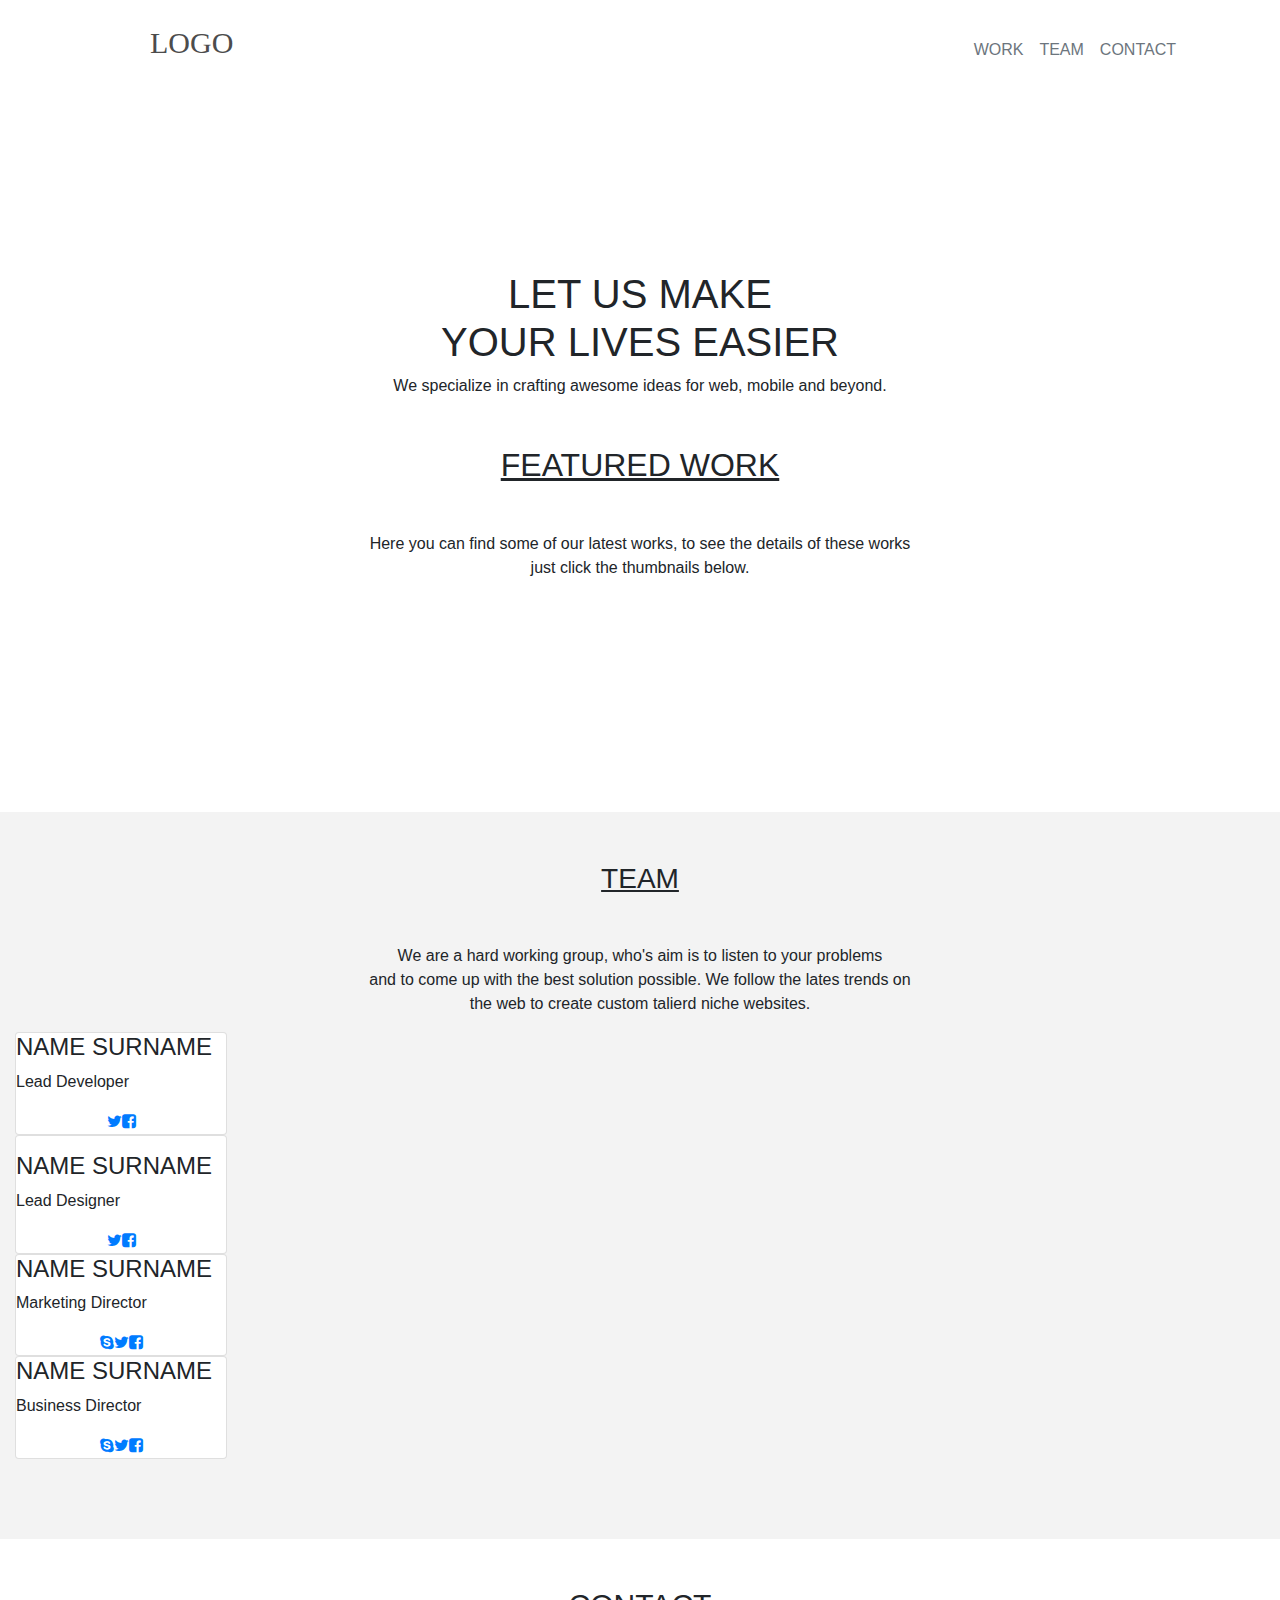
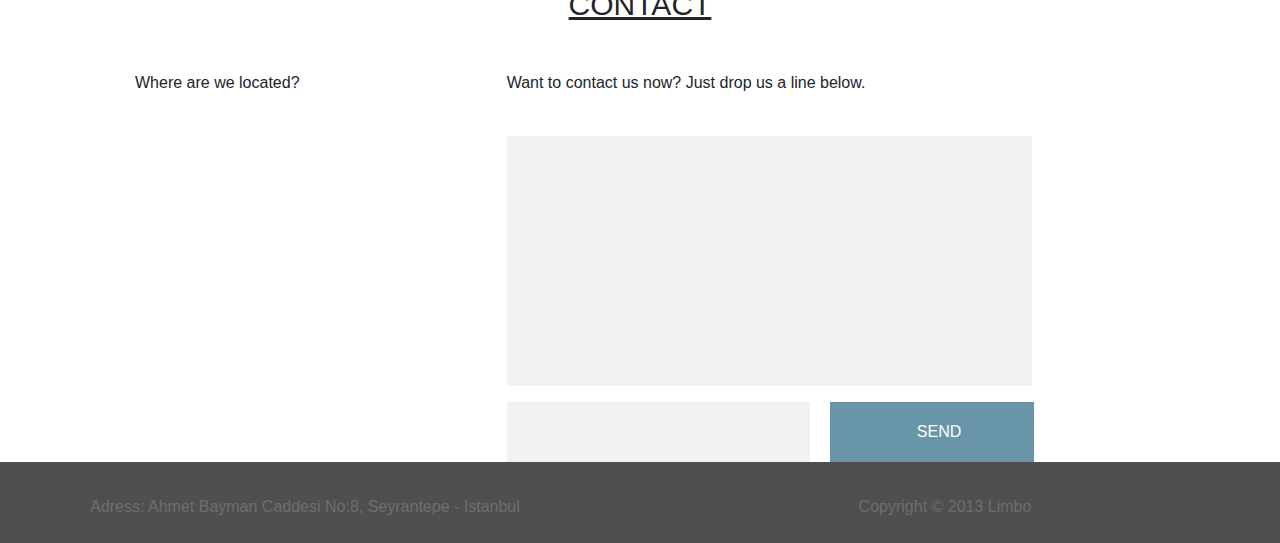
==== index.html @ c2a53e8f "Update and rename letus.html to index.html" ====
<!DOCTYPE html>
<html lang="en">
<head>
    <meta charset="UTF-8">
    <meta name="viewport" content="width=device-width, initial-scale=1.0">
    <meta http-equiv="X-UA-Compatible" content="ie=edge">
    <link rel="stylesheet" href="https://maxcdn.bootstrapcdn.com/bootstrap/4.0.0/css/bootstrap.min.css" integrity="sha384-Gn5384xqQ1aoWXA+058RXPxPg6fy4IWvTNh0E263XmFcJlSAwiGgFAW/dAiS6JXm" crossorigin="anonymous">
    <link href="css/bootstrap.css" rel="stylesheet" media="screen">
    <link rel="stylesheet" href="/font-awesome/css/fontawesome.min.css">
    <link rel="stylesheet" href="https://maxcdn.bootstrapcdn.com/font-awesome/4.4.0/css/font-awesome.min.css">
    <script src="https://ajax.googleapis.com/ajax/libs/jquery/2.2.0/jquery.min.js"></script>
    <script type="text/javascript" src="/jquery/jquery-3.4.1.min.js"></script>
<script type="text/javascript">
$(function(){
        $("a[href^='#']").click(function(){
                var _href = $(this).attr("href");
                $("html, body").animate({scrollTop: $(_href).offset().top+"px"});
                return false;
        });
});
</script>
    <link rel="stylesheet" href="letus.css">
    <title>Document</title>
</head>
<body>
<div class="firstcontainer" style="display: flex; justify-content: space-between; height: 100px; max-width: 1200px;">
    <a class="navbar-brand " style="color: #4c4c4c;font-family: 'Gotham Pro Regular'; padding-left: 150px; arial; font-size: 30px; padding-top: 20px;" href="#">LOGO</a>
    <nav class="navbar navbar-expand-lg text-right" id="nav_cont">
        <div class="collapse navbar-collapse" id="navbarSupportedContent">
          <ul class="navbar-nav mr-auto">
            <li class="nav-item">
              <a class="nav-link disabled" href="#works_section">
               WORK
              </a>
            </li>
            <li class="nav-item">
              <a class="nav-link disabled" href="#team_section">TEAM</a>
            </li>
            <li class="nav-item">
                <a class="nav-link disabled" href="#contact_section">CONTACT</a>
              </li>
          </ul>
        </nav>
          
        </div>
</div> 
<div class="container_second" >
    <div class="text-center" style="padding-top: 170px;">
    <h1>LET US MAKE <br>
    YOUR LIVES EASIER
    </h1>
    <p>We specialize in crafting awesome ideas for web, mobile and beyond.</p>
    </div>
   </div>
   <div>
   <h2 class="text-center m-5"><u>FEATURED WORK</u> </h2>
   <p class="text-center">Here you can find some of our latest works, to see the details of these works <br>
        just click the thumbnails below.</p>
        <div class="works-section" id="works_section">
<div>
<img src="./img/pillter-1.png" alt="">
    </div>
    <div>
            <img src="./img/touch.png" alt="">
        </div>
        <div>
                <img src="./img/locate.png" alt="">
            </div>
            <div>
                    <img src="./img/umberapp.png" alt="">
                </div>
                <div>
                        <img src="./img/hipo.png" alt="">
                    </div>
                    <div>
                            <img src="./img/pardio.png" alt="">
                        </div>
                        <div>
                                <img src="./img/banad.png" alt="">
                            </div>
                            <div>
                                    <img src="./img/biz.png" alt="">
                                </div>
                                <div>
                                        <img src="./img/arabul.png" alt="">
                                    </div>
                                <div>
</div>
   </div>
<div class="container-fluid" style="background-color: #f3f3f3; padding-bottom: 80px; padding-top: 50px;" id="team_section">
<h3 class="text-center"><u>TEAM</u></h3>
<p class="text-center mt-5" id="team_text">We are a hard working group, who's aim is to listen to your problems <br>
        and to come up with the best solution possible. We follow the lates trends on <br>
        the web to create custom talierd niche websites.</p>
        <div class="team_sec">
        <div class="card" style="max-width: 212px;">
        <img src="./img/leaddev.png" alt="">
        <h4>NAME SURNAME</h4>
        <p>Lead Developer</p>
        <div style="display: flex;justify-content: center">
        <a href="#"><i class="fa fa-twitter"></i></a>
        <a href="#"><i class="fa fa-facebook-square"></i></a>
        </div>
    </div>
        <div class="card" style="max-width: 212px;">
            <img src="./img/leaddes.png" class="mt-3" alt="">
            <h4>NAME SURNAME</h4>
            <p>Lead Designer</p>
            <div style="display: flex; justify-content: center">
              <a href="#"><i class="fa fa-twitter"></i></a>
              <a href="#"><i class="fa fa-facebook-square"></i></a>
              </div>
            
        </div>
        <div class="card" style="max-width: 212px;">
            <img src="./img/mardir.png" alt="">
            <h4>NAME SURNAME</h4>
            <p>Marketing Director</p>
<div style="display: flex; justify-content: center">
 <a href=""><i class="fa fa-skype"></i></a> 
  <a href="#"><i class="fa fa-twitter"></i></a>
  <a href="#"><i class="fa fa-facebook-square"></i></a>
</div>
        </div>
        <div class="card" style="max-width: 212px;">
            <img src="./img/busdir.png" alt="">
            <h4>NAME SURNAME</h4>
            <p>Business Director</p>
            <div style="display: flex; justify-content: center">
              <a href=""><i class="fa fa-skype"></i></a> 
               <a href="#"><i class="fa fa-twitter"></i></a>
               <a href="#"><i class="fa fa-facebook-square"></i></a>
             </div>
        </div>
        </div>
</div>
<div>
    <h5 class="text-center mt-5 mb-5" style="font-size: 30px;" id="contact_section"><u>CONTACT</u></h5>
<div class="row" id="contatti">
    <div class="row">
      <div class="col-md-4 maps" style="margin-left: 150px;" >
          <p style="padding-bottom: 25px;">Where are we located?</p>
         <iframe src="https://www.google.com/maps/embed?pb=!1m14!1m8!1m3!1d11880.492291371422!2d12.4922309!3d41.8902102!3m2!1i1024!2i768!4f13.1!3m3!1m2!1s0x0%3A0x28f1c82e908503c4!2sColosseo!5e0!3m2!1sit!2sit!4v1524815927977" frameborder="0" style="border:0" allowfullscreen></iframe>
      </div>
      <div class="col-md-6">
          <div class="row">
                <div class="col-12" id="form_first">
                       <p style="padding-bottom: 25px;">Want to contact us now? Just drop us a line below.</p> 
                        <div class="form-group">
                          <input type="text" style="height: 250px; width: 525px; background-color: #f2f2f2;border: none;">
                        </div>
                        <div class=d-flex>
                        <input type="text" style= "width: 350px; background-color: #f2f2f2; height: 60px; border: none; margin-right: 20px; font-family: Georgia, Times, Times New Roman, serif; font-style: italic; color: #6e6e6e">
                        <button value="SEND" style="width: 235px; height:60px; background-color: #6995a9; color: #ffffff; border: none"><img src="/img/download.png" style="display: inline-block; padding-right:10px; cursor: pointer; " alt=""> SEND</button>
                      </div>
                      </div>
                      <div>
              </div>
            </div>
            </div>
          </div>
        </form>
        </div>
      </div> 
    </div>
</div>
</div>
</div>

<div class="row text-center  text-white" id="author" style="background-color: #4f4f4f; ">
  <div class="col-12 mt-4  ">
</div>
<div class="col-12 my-2 row">
<div class="col-6" style=" color: #6e6e6e;">
<p>Adress: Ahmet Bayman Caddesi No:8, Seyrantepe - Istanbul</p>
</div>
<div class="col" style=" color: #6e6e6e;">
<p>Copyright © 2013 Limbo</p>
</div>
</div>
</div>
    </div>
</body>
</html>
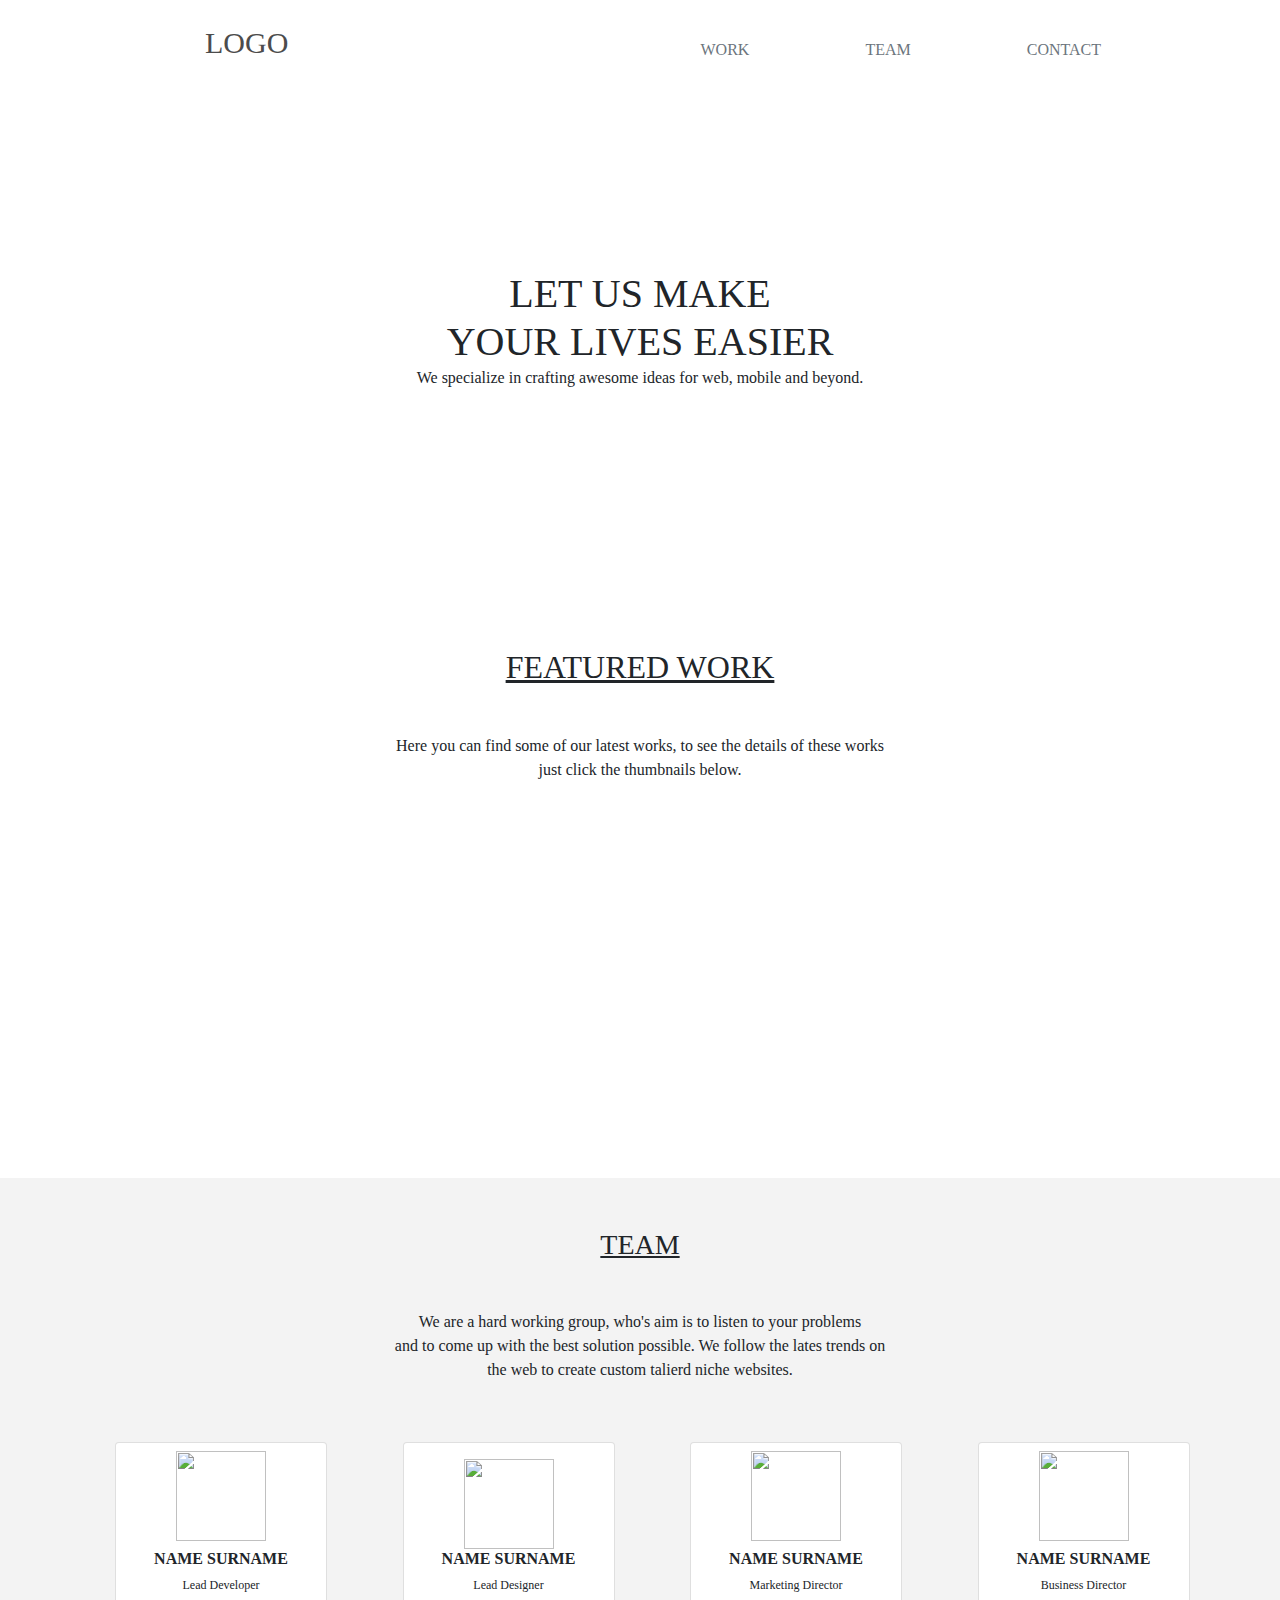
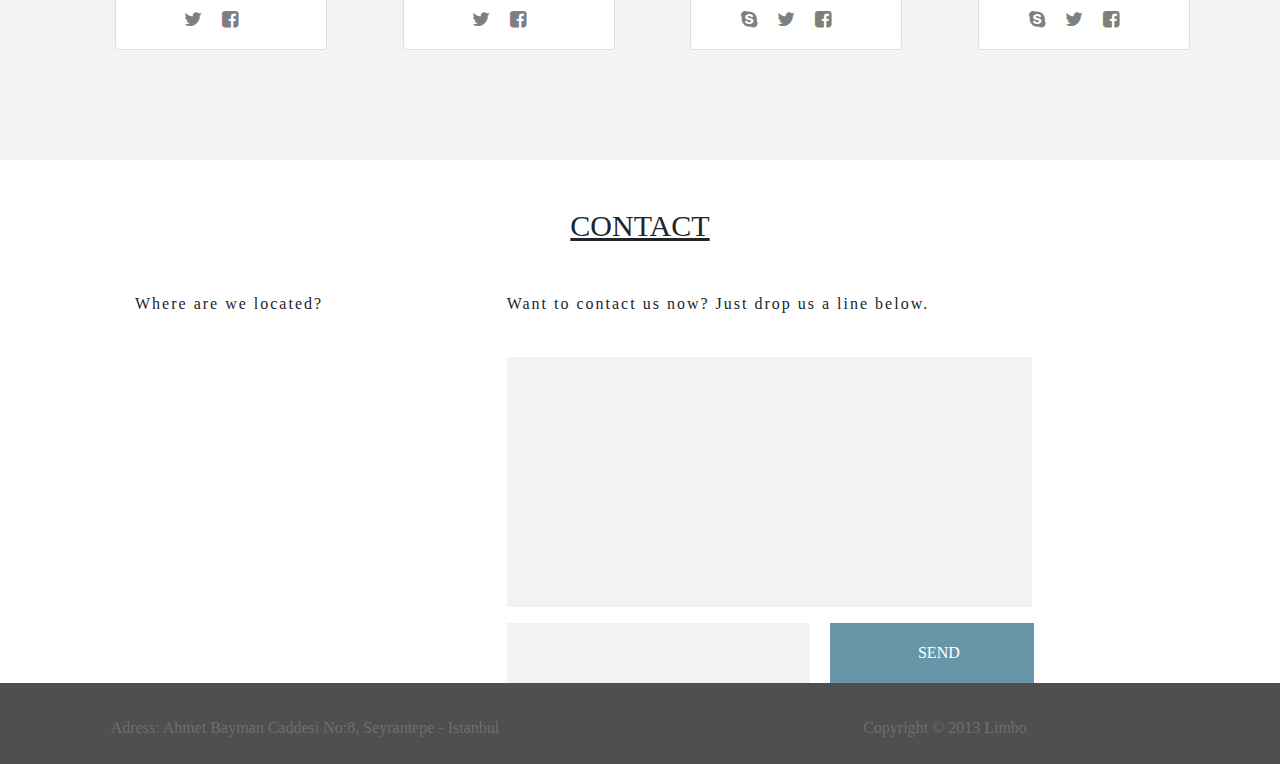
==== commit af7cf8d5: "Update index.html" ====
--- a/index.html
+++ b/index.html
@@ -23,10 +23,12 @@
     <title>Document</title>
 </head>
 <body>
-<div class="firstcontainer" style="display: flex; justify-content: space-between; height: 100px; max-width: 1200px;">
-    <a class="navbar-brand " style="color: #4c4c4c;font-family: 'Gotham Pro Regular'; padding-left: 150px; arial; font-size: 30px; padding-top: 20px;" href="#">LOGO</a>
+<div class="container-fluid" style="display: flex; justify-content: space-between; height: 100px; max-width: 1200px;">
+    <a class="navbar-brand " style="color: #4c4c4c;font-family: 'Gotham Pro Regular'; padding-left: 150px; arial; font-size: 30px; padding-top: 20px;" href="#" id="header_log">LOGO</a>
     <nav class="navbar navbar-expand-lg text-right" id="nav_cont">
-        <div class="collapse navbar-collapse" id="navbarSupportedContent">
+        <label  for="toggle">&#9776;</label>
+        <input type="checkbox" id="toggle">
+        <div class="menu">
           <ul class="navbar-nav mr-auto">
             <li class="nav-item">
               <a class="nav-link disabled" href="#works_section">
@@ -44,7 +46,7 @@
           
         </div>
 </div> 
-<div class="container_second" >
+<div class="container-fluid" id="container_second">
     <div class="text-center" style="padding-top: 170px;">
     <h1>LET US MAKE <br>
     YOUR LIVES EASIER
@@ -85,6 +87,7 @@
                                         <img src="./img/arabul.png" alt="">
                                     </div>
                                 <div>
+  <img src="" alt="">
 </div>
    </div>
 <div class="container-fluid" style="background-color: #f3f3f3; padding-bottom: 80px; padding-top: 50px;" id="team_section">
@@ -94,7 +97,7 @@
         the web to create custom talierd niche websites.</p>
         <div class="team_sec">
         <div class="card" style="max-width: 212px;">
-        <img src="./img/leaddev.png" alt="">
+        <img src="/img/leaddev.png" alt="">
         <h4>NAME SURNAME</h4>
         <p>Lead Developer</p>
         <div style="display: flex;justify-content: center">
@@ -103,7 +106,7 @@
         </div>
     </div>
         <div class="card" style="max-width: 212px;">
-            <img src="./img/leaddes.png" class="mt-3" alt="">
+            <img src="img/leaddes.png" class="mt-3" alt="">
             <h4>NAME SURNAME</h4>
             <p>Lead Designer</p>
             <div style="display: flex; justify-content: center">
@@ -113,7 +116,7 @@
             
         </div>
         <div class="card" style="max-width: 212px;">
-            <img src="./img/mardir.png" alt="">
+            <img src="img/mardir.png" alt="">
             <h4>NAME SURNAME</h4>
             <p>Marketing Director</p>
 <div style="display: flex; justify-content: center">
@@ -123,7 +126,7 @@
 </div>
         </div>
         <div class="card" style="max-width: 212px;">
-            <img src="./img/busdir.png" alt="">
+            <img src="img/busdir.png" alt="">
             <h4>NAME SURNAME</h4>
             <p>Business Director</p>
             <div style="display: flex; justify-content: center">
@@ -147,7 +150,7 @@
                 <div class="col-12" id="form_first">
                        <p style="padding-bottom: 25px;">Want to contact us now? Just drop us a line below.</p> 
                         <div class="form-group">
-                          <input type="text" style="height: 250px; width: 525px; background-color: #f2f2f2;border: none;">
+                          <input type="text" class="main-form">
                         </div>
                         <div class=d-flex>
                         <input type="text" style= "width: 350px; background-color: #f2f2f2; height: 60px; border: none; margin-right: 20px; font-family: Georgia, Times, Times New Roman, serif; font-style: italic; color: #6e6e6e">
--- a/letus.css
+++ b/letus.css
@@ -0,0 +1,164 @@
+body{
+    font-size: 16px;
+    font-family: 'Gotham Pro Regular';
+    box-sizing: border-box
+}
+.nav-item{
+    padding-right: 100px;
+    margin: 0 auto;
+}
+#container_second{
+    width: 100%;
+    height: 500px;
+    background-image: url(/img/header-bg.png);
+    background-size: cover;
+}
+h1{
+    margin: auto auto;
+}
+.works-section{
+    display: grid;
+    grid-template-columns: auto auto auto;
+    row-gap: 60px;
+    margin-left: 150px;
+    margin-bottom: 70px;
+    margin-top:50px;
+}
+.team_sec{
+    display: grid;
+    grid-template-columns: auto auto auto auto;
+    padding-left: 100px;
+}
+.team_sec img{
+height: 90px;
+width: 90px;
+margin: auto
+
+}
+.card{
+  margin-bottom: 30px;
+}
+#team_text{
+    margin-bottom: 60px;
+    font-family: 'Proxima Nova Regular';
+}
+h4{
+    font-size: 16px;
+    text-align: center;
+    font-family: 'Gotham Pro Bold';
+    font-weight: 800
+}
+.team_sec p{
+    text-align: center;
+    font-size: 12px;
+}
+.team_sec i{
+    display: grid
+}
+#contatti{
+    letter-spacing: 2px;
+    }
+  #contatti a{
+    color: #fff;
+    text-decoration: none;
+  }
+.fa{
+ color: #7f7f7f;
+padding-right: 20px;
+font-size: 1.2em;
+padding-bottom: 20px;
+  }
+  .fa:hover{
+    color: #000000;
+  }
+  #b-button:hover{
+    background-color: #4e6e7c;
+  }
+  label{
+    margin: 0 40px 0 0;
+    font-size: 26px;
+    line-height: 70px;
+    display: none;
+  }
+  #toggle{
+    display: none;
+  }
+  .main-form{
+    height: 250px; 
+    width: 525px; 
+    background-color: #f2f2f2;
+    border: none;
+  }
+
+  @media screen and (max-width: 768px) {
+    .works-section{
+      display: grid;
+      grid-template-columns: 1fr;}
+      h1{
+        font-size: 30px;
+      
+      }
+      .works-section{
+        margin-left: 75px;
+      }
+      .container_second p{
+        text-align: left
+      }
+      .team_sec{
+        display: grid;
+        grid-template-columns: auto;
+  }
+  .card{
+    margin-bottom: 50px;
+  }
+  label{
+    display: block;
+    cursor: pointer;  
+  }
+  .menu{
+    text-align: center;
+    display: none;
+  }
+  .menu a{
+    clear: right;
+    margin: 0 10px;
+    line-height: 70px;
+    display: inline;
+  }
+  .menu a li{
+    display: inline-block;
+  }
+  #toggle:checked + .menu{
+    display: block;
+  }
+}
+
+  @media screen and (min-width: 768px) and (max-width: 991.98px) { 
+    .team_sec{
+      display: grid;
+      grid-template-columns: 1fr 1fr;
+}
+.works-section{
+  display: grid;
+  grid-template-columns: 1fr 1fr;
+}
+   }
+
+ 
+   @media (min-width: 992px) and (max-width: 1199.98px) {
+    #contatti{padding-bottom: 200px;}
+  
+     #contatti .maps iframe{
+       width: 100%;
+       height: 310px;
+     }
+  }
+  
+  #author a{
+    color: #fff;
+    text-decoration: none;
+      
+  }
+  #form_first{
+
+  }
